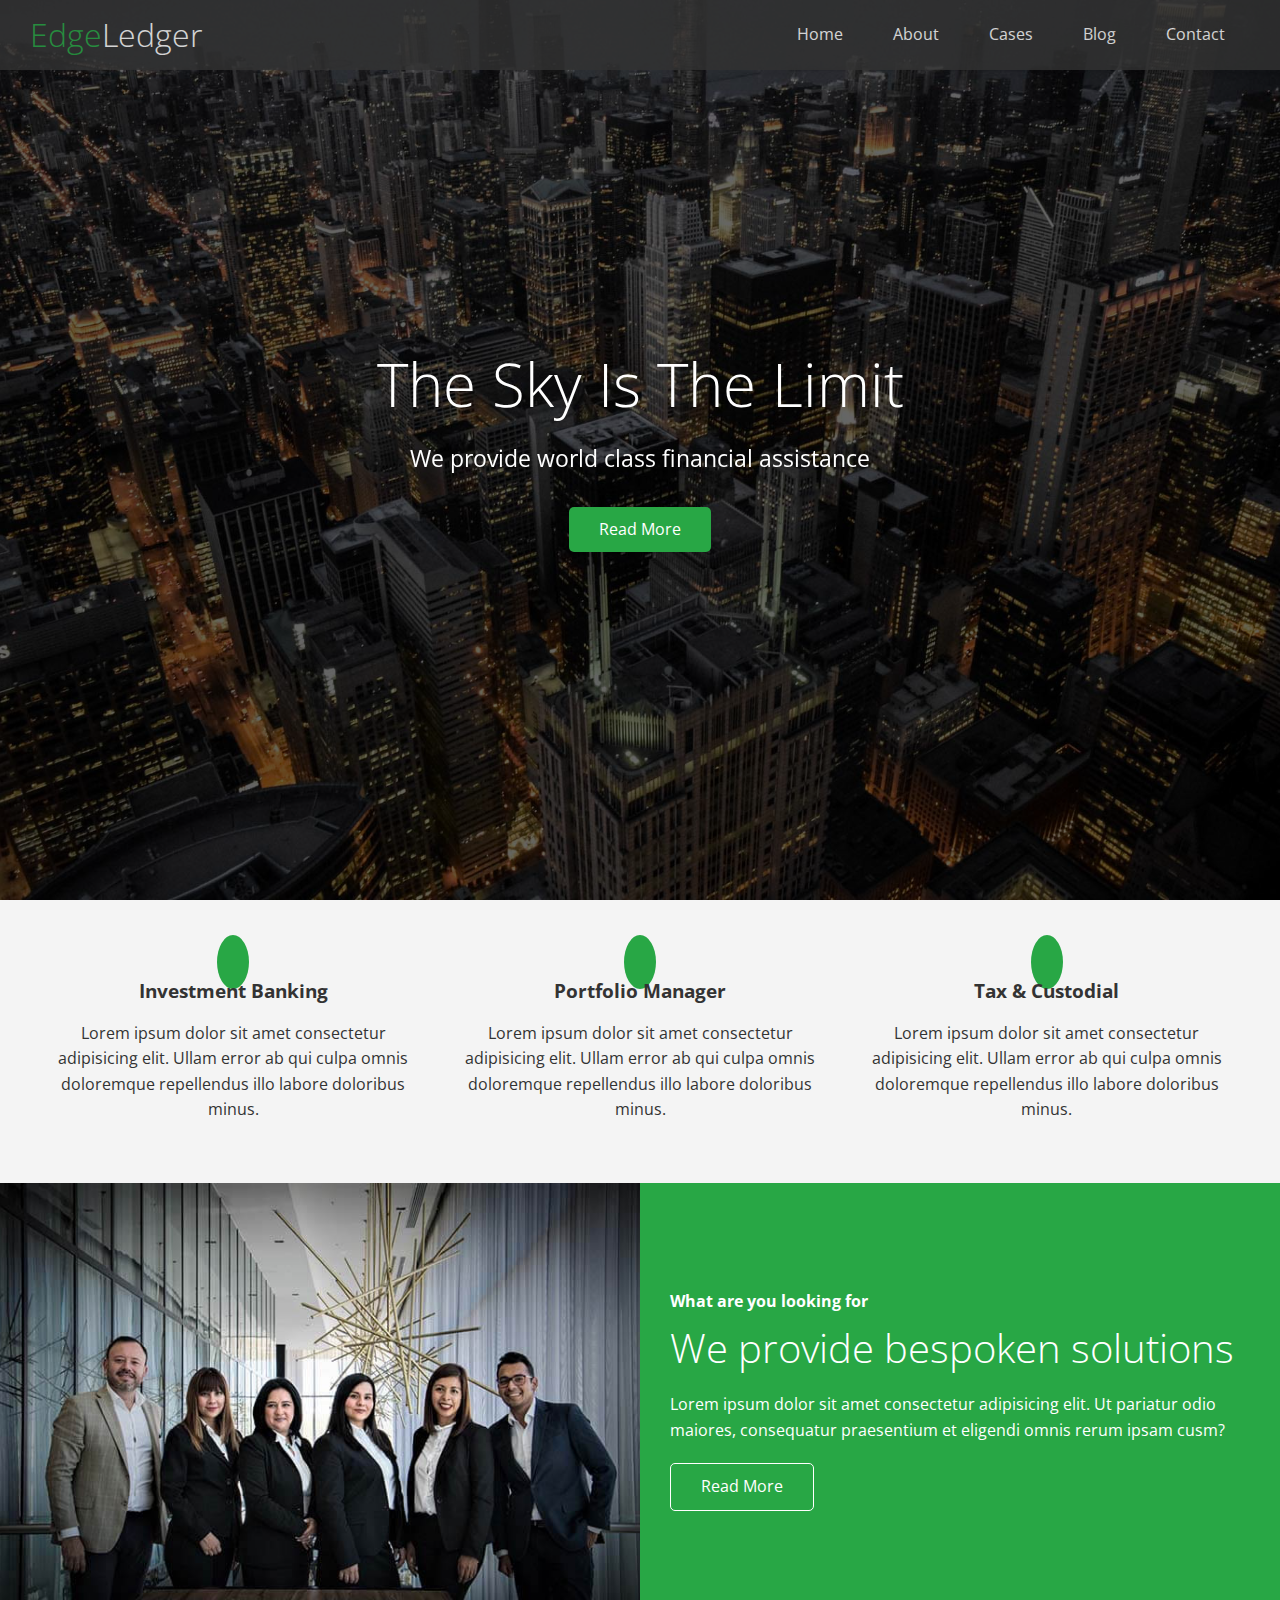
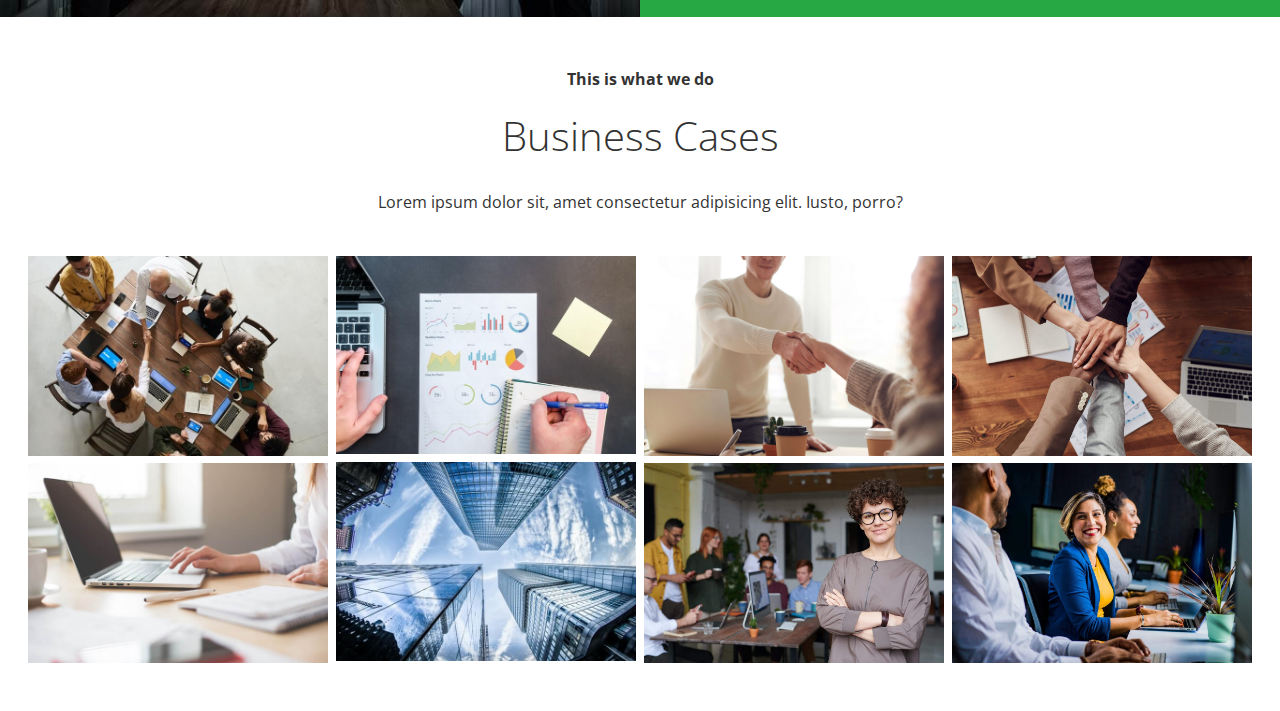
==== index.html @ a97f232b "Cases section added with images"" ====
<!DOCTYPE html>
<html lang="en">
<head>
  <meta charset="UTF-8">
  <meta http-equiv="X-UA-Compatible" content="IE=edge">
  <meta name="viewport" content="width=device-width, initial-scale=1.0">
  <link rel="stylesheet" href="https://cdnjs.cloudflare.com/ajax/libs/font-awesome/5.15.2/css/all.min.css" integrity="sha512-HK5fgLBL+xu6dm/Ii3z4xhlSUyZgTT9tuc/hSrtw6uzJOvgRr2a9jyxxT1ely+B+xFAmJKVSTbpM/CuL7qxO8w==" crossorigin="anonymous" />
  <link rel="stylesheet" href="css/utilities.css">
  <link rel="stylesheet" href="css/style.css">

  <title>Welcome to EdgeLedger</title>
</head>
<body id="home">
  <header class="hero">
    <div id="navbar" class="navbar">
      <h1 class="logo">
        <span class="text-primary"><i class="fas fa-book-open"></i> Edge</span>Ledger
      </h1>
      <nav>
        <ul>
          <li><a href="#home">Home</a></li>
          <li><a href="#about">About</a></li>
          <li><a href="#cases">Cases</a></li>
          <li><a href="#blog">Blog</a></li>
          <li><a href="#contact">Contact</a></li>
        </ul>
      </nav>
    </div>

    <div class="content">
      <h1>The Sky Is The Limit</h1>
      <p>We provide world class financial assistance</p>
      <a href="#about" class="btn"><i class="fas fa-chevron-right"></i> Read More</a>
    </div>
  </header>

  <main>
    <!-- About: Icons -->
    <section id="about" class="icons bg-light">
      <div class="flex-items">
        <div>
          <i class="fas fa-university fa-2x"></i>
          <div>
            <h3>Investment Banking</h3>
            <p>Lorem ipsum dolor sit amet consectetur adipisicing elit. Ullam error ab qui culpa omnis doloremque repellendus illo labore doloribus minus.</p>
          </div>
        </div>
        <div>
          <i class="fas fa-book-reader fa-2x"></i>
          <div>
            <h3>Portfolio Manager</h3>
            <p>Lorem ipsum dolor sit amet consectetur adipisicing elit. Ullam error ab qui culpa omnis doloremque repellendus illo labore doloribus minus.</p>
          </div>
        </div>
        <div>
          <i class="fas fa-pencil-alt fa-2x"></i>
          <div>
            <h3>Tax & Custodial</h3>
            <p>Lorem ipsum dolor sit amet consectetur adipisicing elit. Ullam error ab qui culpa omnis doloremque repellendus illo labore doloribus minus.</p>
          </div>
        </div>
      </div>
    </section>

    <!-- About: Solutions -->

    <section class="solutions flex-columns">
      <div class="row">
        <div class="column">
          <div class="column-1">
            <img src="img/home/people.jpg" alt="">
          </div>
        </div>
        <div class="column">
          <div class="column-2 bg-primary">
            <h4>What are you looking for</h4>
            <h2>We provide bespoken solutions</h2>
            <p>Lorem ipsum dolor sit amet consectetur adipisicing elit. Ut pariatur odio maiores, consequatur praesentium et eligendi omnis rerum ipsam cusm?</p>
            <a href="#" class="btn btn-outline">
              <i class="fas fa-chevron"></i> 
              Read More
            </a>
          </div>
        </div>
      </div>
    </section>

    <!-- Cases -->

    <section id="cases" class="cases flex-grid section-padding">
      <header class="section-header">
        <h4>This is what we do</h4>
        <h2>Business Cases</h2>
        <p>Lorem ipsum dolor sit, amet consectetur adipisicing elit. Iusto, porro?</p>
      </header>
      <div class="row">
        <div class="column">
          <img src="img/cases/cases1.jpg" alt="">
          <img src="img/cases/cases2.jpg" alt="">
        </div>
        <div class="column">
          <img src="img/cases/cases3.jpg" alt="">
          <img src="img/cases/cases4.jpg" alt="">
        </div>
        <div class="column">
          <img src="img/cases/cases5.jpg" alt="">
          <img src="img/cases/cases6.jpg" alt="">
        </div>
        <div class="column">
          <img src="img/cases/cases7.jpg" alt="">
          <img src="img/cases/cases8.jpg" alt="">
        </div>
      </div>
    </section>
  </main>
</body>
</html>
---- css/utilities.css ----
/* Text Colors */
.text-primary {
  color: #28a745;
}

.text-secondary {
  color: #0284d0;
}

/* Button */
.btn {
  cursor: pointer;
  display: inline-block;
  padding: 10px 30px;
  color: #fff;
  background-color: #28a745;
  border: none;
  border-radius: 5px;
}

.btn:hover {
  opacity: 0.9;
}

.btn-primary, .bg-primary {
  background: #28a745;
  color: #fff;
}

.btn-secondary, .bg-secondary {
  background: #0284d0;
  color: #fff;
}

.btn-dark, .bg-dark {
  background: #333;
  color: #fff;
}

.btn-light, .bg-light {
  background: #f4f4f4;
  color: #333;
}

.btn-outline {
  background: transparent;
  border: 1px solid #fff;
}

.hero::before {
  content: '';
  position: absolute;
  top: 0;
  left: 0;
  width: 100%;
  height: 100%;
  background: rgba(0, 0, 0, 0.6);
}

.hero * {
  z-index: 10;
}

/* Flex Items */
.flex-items {
  display: flex;
  text-align: center;
  justify-content: center;
  height: 100%;
}

.flex-items > div {
  padding: 20px;
}

/* Flex Columns */
.flex-columns .row {
  display: flex;
  flex-direction: row;
  flex-wrap: wrap;
  width: 100%;
}

.flex-columns .column {
  display: flex;
  flex-direction: column;
  flex-basis: 100%;
  flex: 1;
}

.flex-columns .column .column-1,
.flex-columns .column .column-2 {
  height: 100%
}

.flex-columns img {
  width: 100%;
  height: 100%;
  object-fit: cover;
}

.flex-columns .column-2 {
  display: flex;
  flex-direction: column;
  align-items: flex-start;
  justify-content: center;
  padding: 30px;
}

.flex-columns h2 {
  font-size: 40px;
  font-weight: 100;
}

.flex-columns h4 {
  margin-bottom: 10px;
}

.flex-columns p {
  margin: 20px 0;
}

/* Section Header */
.section-header {
  padding: 30px; 
  display: flex;
  flex-direction: column;
  align-items: center;
  justify-content: center;
  text-align: center;
}

.section-header h2 {
  font-size: 40px;
  margin: 20px 0;
}

.section-padding {
  padding: 20px 20px 40px;
}

/* Flex Grid */
.flex-grid .row {
  display: flex;
  flex-wrap: wrap;
  padding: 0 4px;
}

.flex-grid .column {
  flex: 25%;
  max-width: 25%;
  padding: 0 4px;
}
---- css/style.css ----
@import url('https://fonts.googleapis.com/css2?family=Open+Sans:wght@300&display=swap');

* {
  box-sizing: border-box;
  padding: 0;
  margin: 0;
}

body {
  font-family: 'Open Sans', sans-serif;
  background: #fff;
  color: #333;
  line-height: 1.6;
}

ul {
  list-style: none;
}

a {
  color: #333;
  text-decoration: none;
}

h1, h2 {
  font-weight: 300;
  line-height: 1.2;
}

p {
  margin: 10px 0;
}

img {
  width: 100%;
}


/* Navbar */
.navbar {
  display: flex;
  align-items: center;
  justify-content: space-between;
  background-color: #333;
  color: #fff;
  opacity: 0.8;
  width: 100%;
  height: 70px;
  position: fixed;
  top: 0px;
  padding: 0 30px;
}

.navbar a {
  color: #fff;
  padding: 10px 20px;
  margin: 0 5px;
}

.navbar a:hover {
  border-bottom: #28a745 2px solid;
}

.navbar ul {
  display: flex;
}

/* Header */
.hero {
  background: url('../img/home/showcase.jpg') no-repeat center center/cover;
  height: 100vh;
  position: relative;
  color: #fff;
}

.hero .content {
  display: flex;
  flex-direction: column;
  align-items: center;
  justify-content: center;
  text-align: center;
  height: 100%;
  padding: 0 20px;
}

.hero .content h1 {
  font-size: 60px;
}

.hero .content p {
  font-size: 23px;
  max-width: 600px;
  margin: 20px 0 30px;
}


/* Icons */
.icons {
  padding: 30px;
}

.icons h3{
  font-weight: bold;
  margin-bottom: 15px;
}

.icons i {
  background-color: #28a745;
  color: #fff;
  /* 16px in our case related to parents size */
  padding: 1rem; 
  border-radius: 50%;
  margin-bottom: 15px;
}

.cases img:hover {
  opacity: 0.7;
}
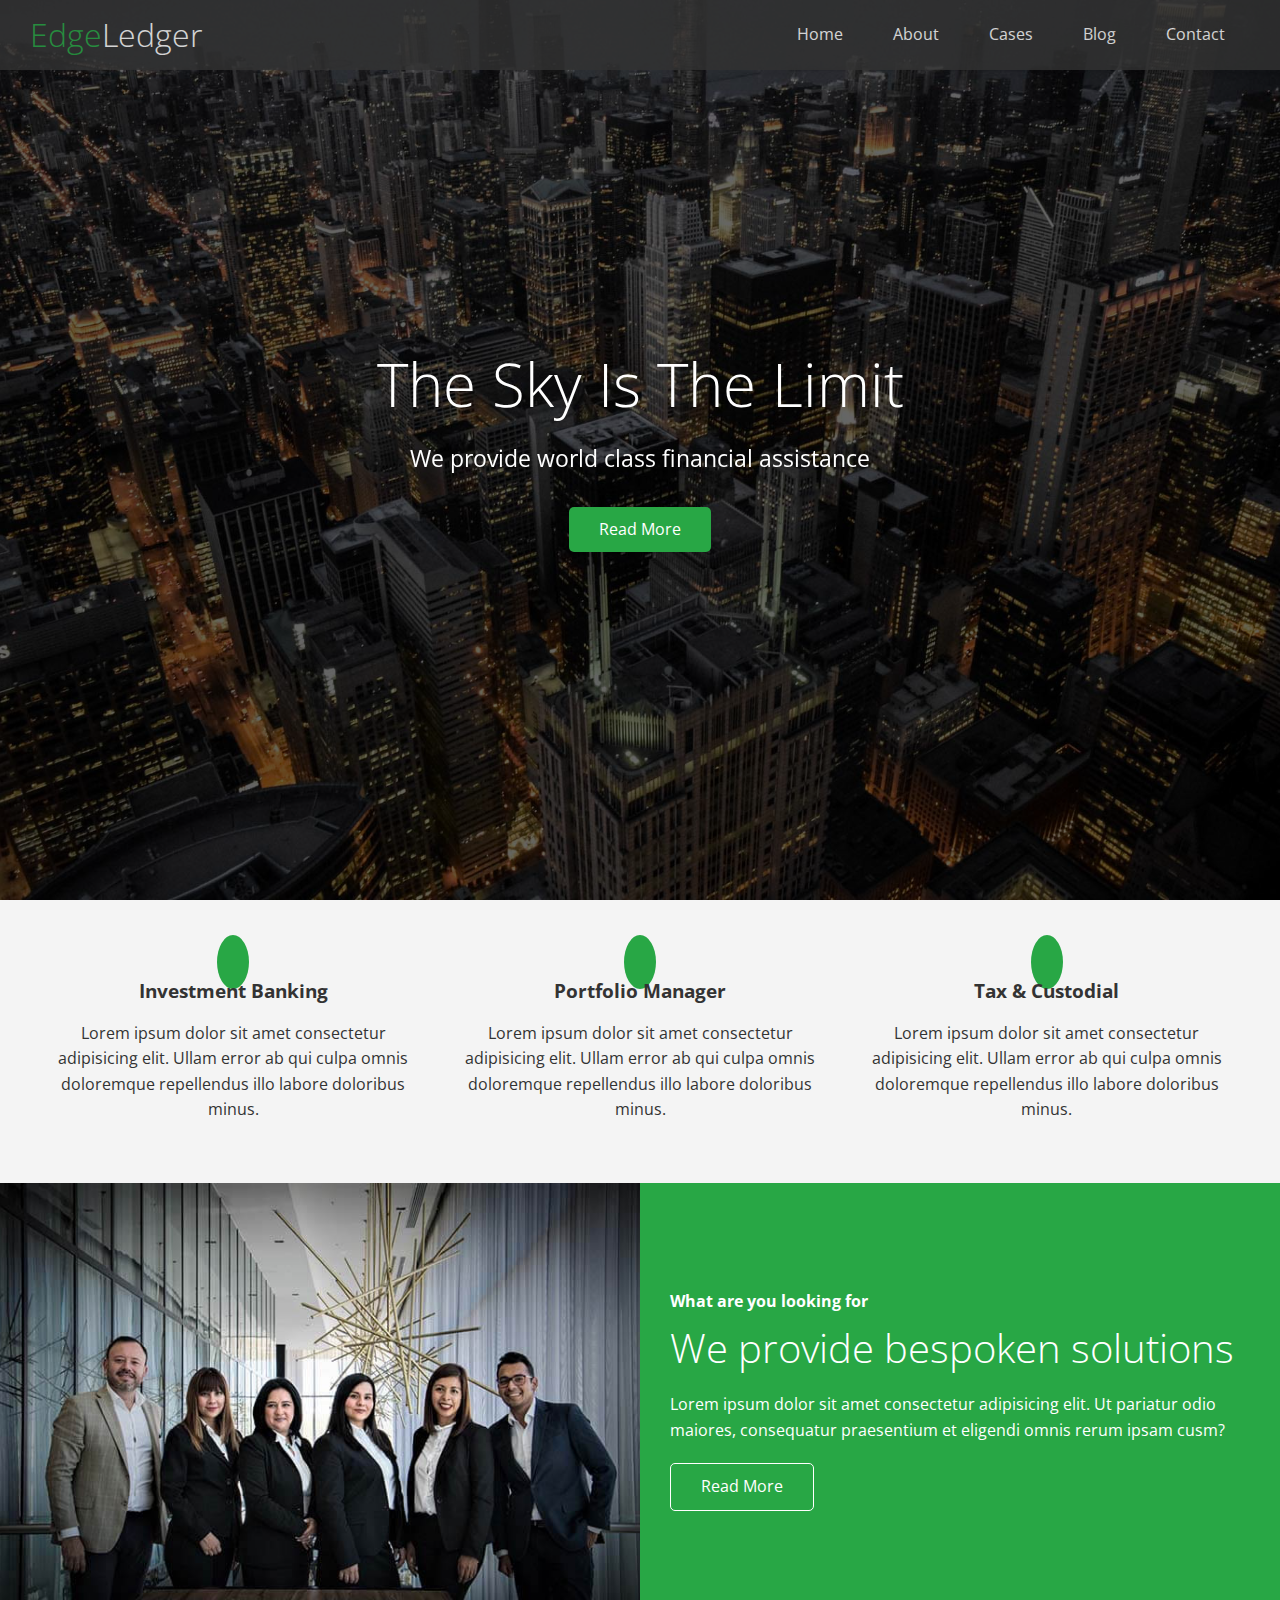
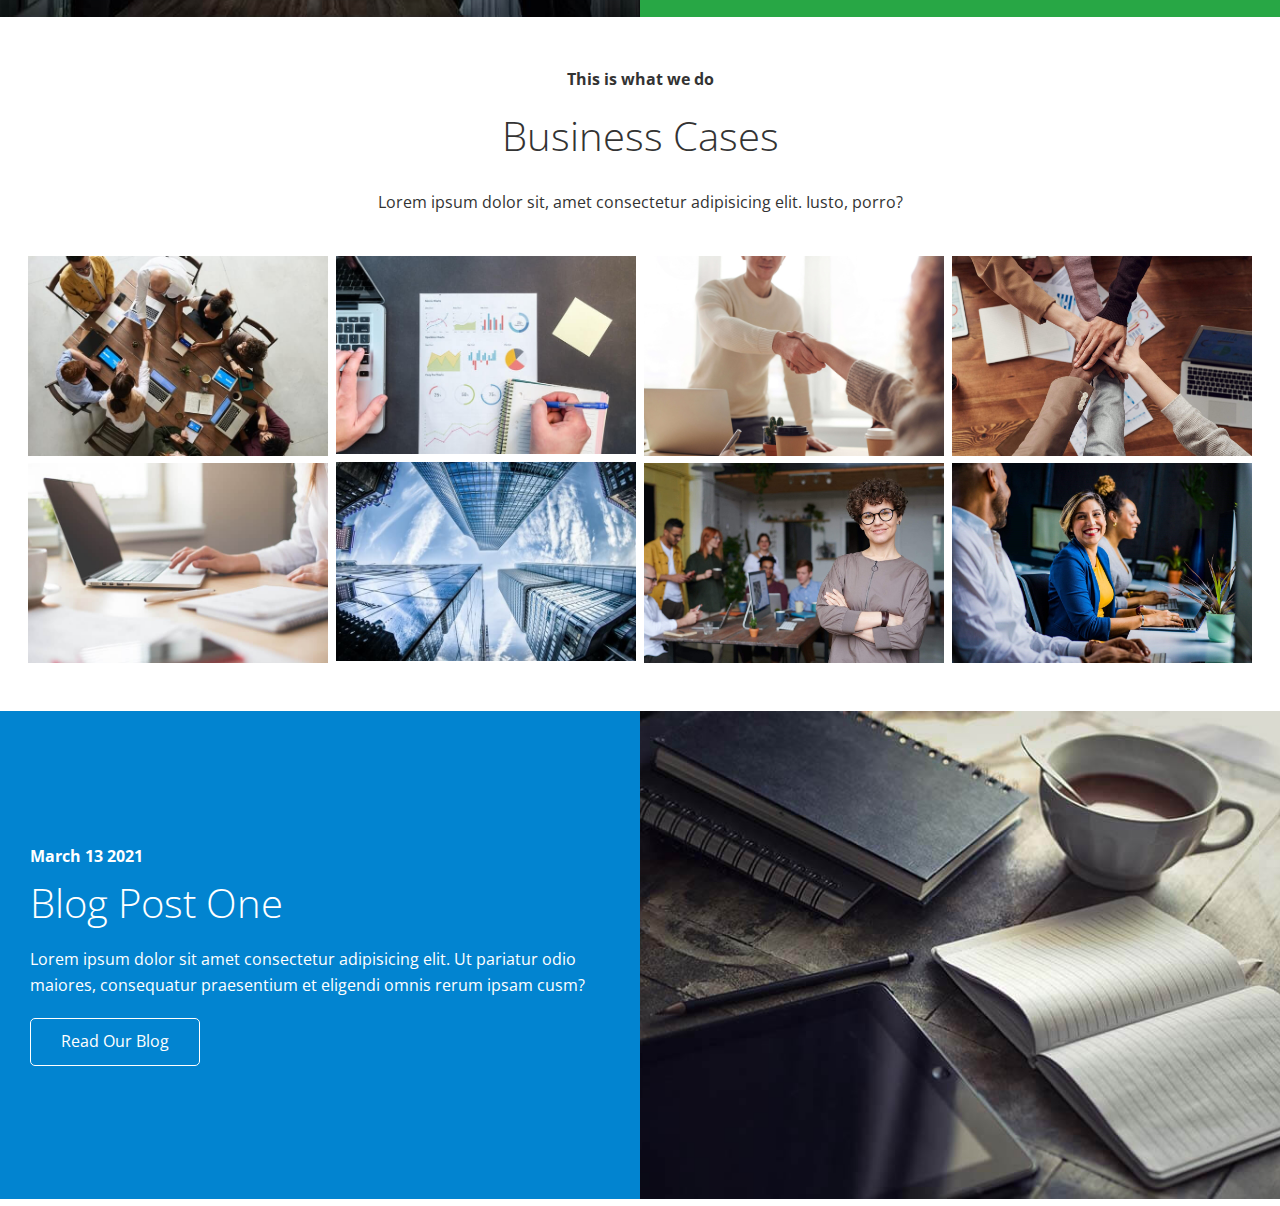
==== commit 31c450f6: "Blog section added to home page" ====
--- a/index.html
+++ b/index.html
@@ -112,6 +112,29 @@
         </div>
       </div>
     </section>
+
+    <!-- Blog -->
+
+    <section id="blog" class="blog flex-columns flex-reverse">
+      <div class="row">
+        <div class="column">
+          <div class="column-1">
+            <img src="img/home/blog.jpg" alt="">
+          </div>
+        </div>
+        <div class="column">
+          <div class="column-2 bg-secondary">
+            <h4>March 13 2021</h4>
+            <h2>Blog Post One</h2>
+            <p>Lorem ipsum dolor sit amet consectetur adipisicing elit. Ut pariatur odio maiores, consequatur praesentium et eligendi omnis rerum ipsam cusm?</p>
+            <a href="#" class="btn btn-outline">
+              <i class="fas fa-chevron"></i> 
+              Read Our Blog
+            </a>
+          </div>
+        </div>
+      </div>
+    </section>
   </main>
 </body>
 </html>--- a/css/utilities.css
+++ b/css/utilities.css
@@ -74,6 +74,10 @@
 }
 
 /* Flex Columns */
+.flex-columns.flex-reverse .row {
+  flex-direction: row-reverse;
+}
+
 .flex-columns .row {
   display: flex;
   flex-direction: row;
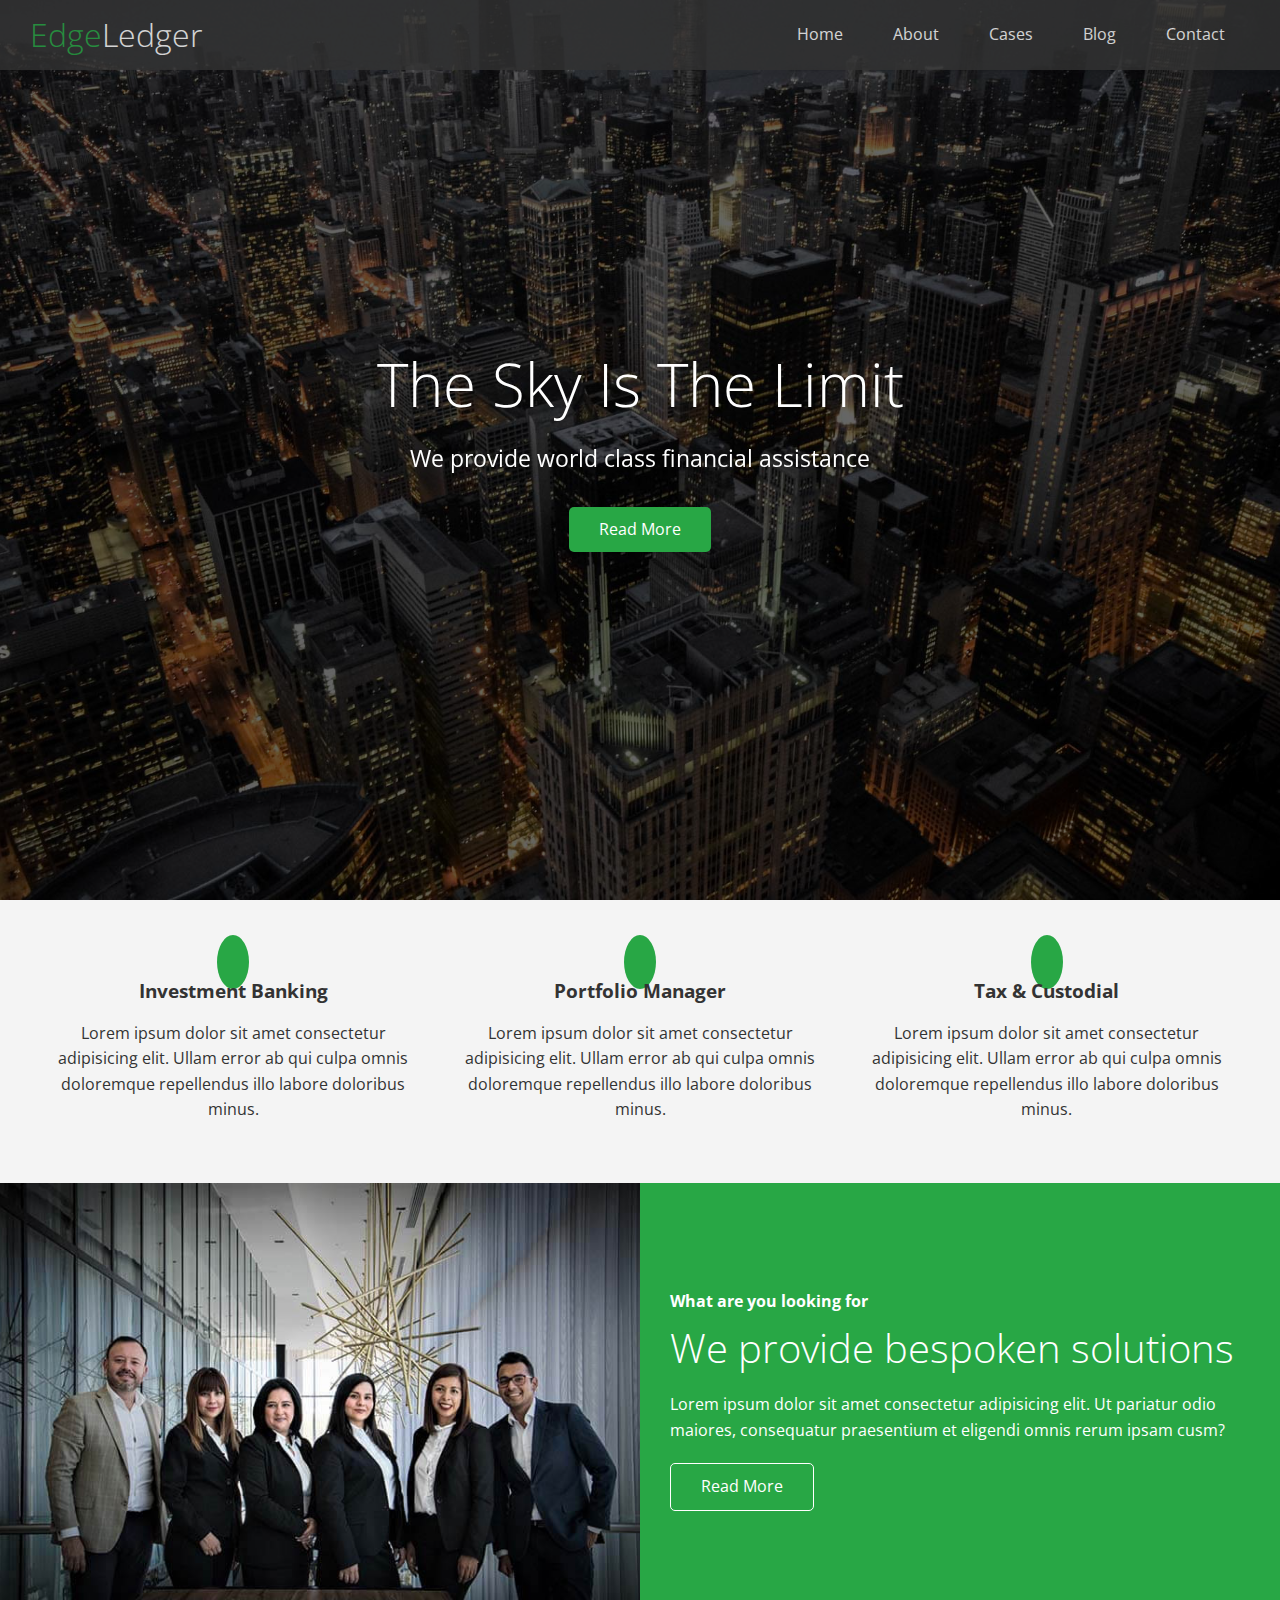
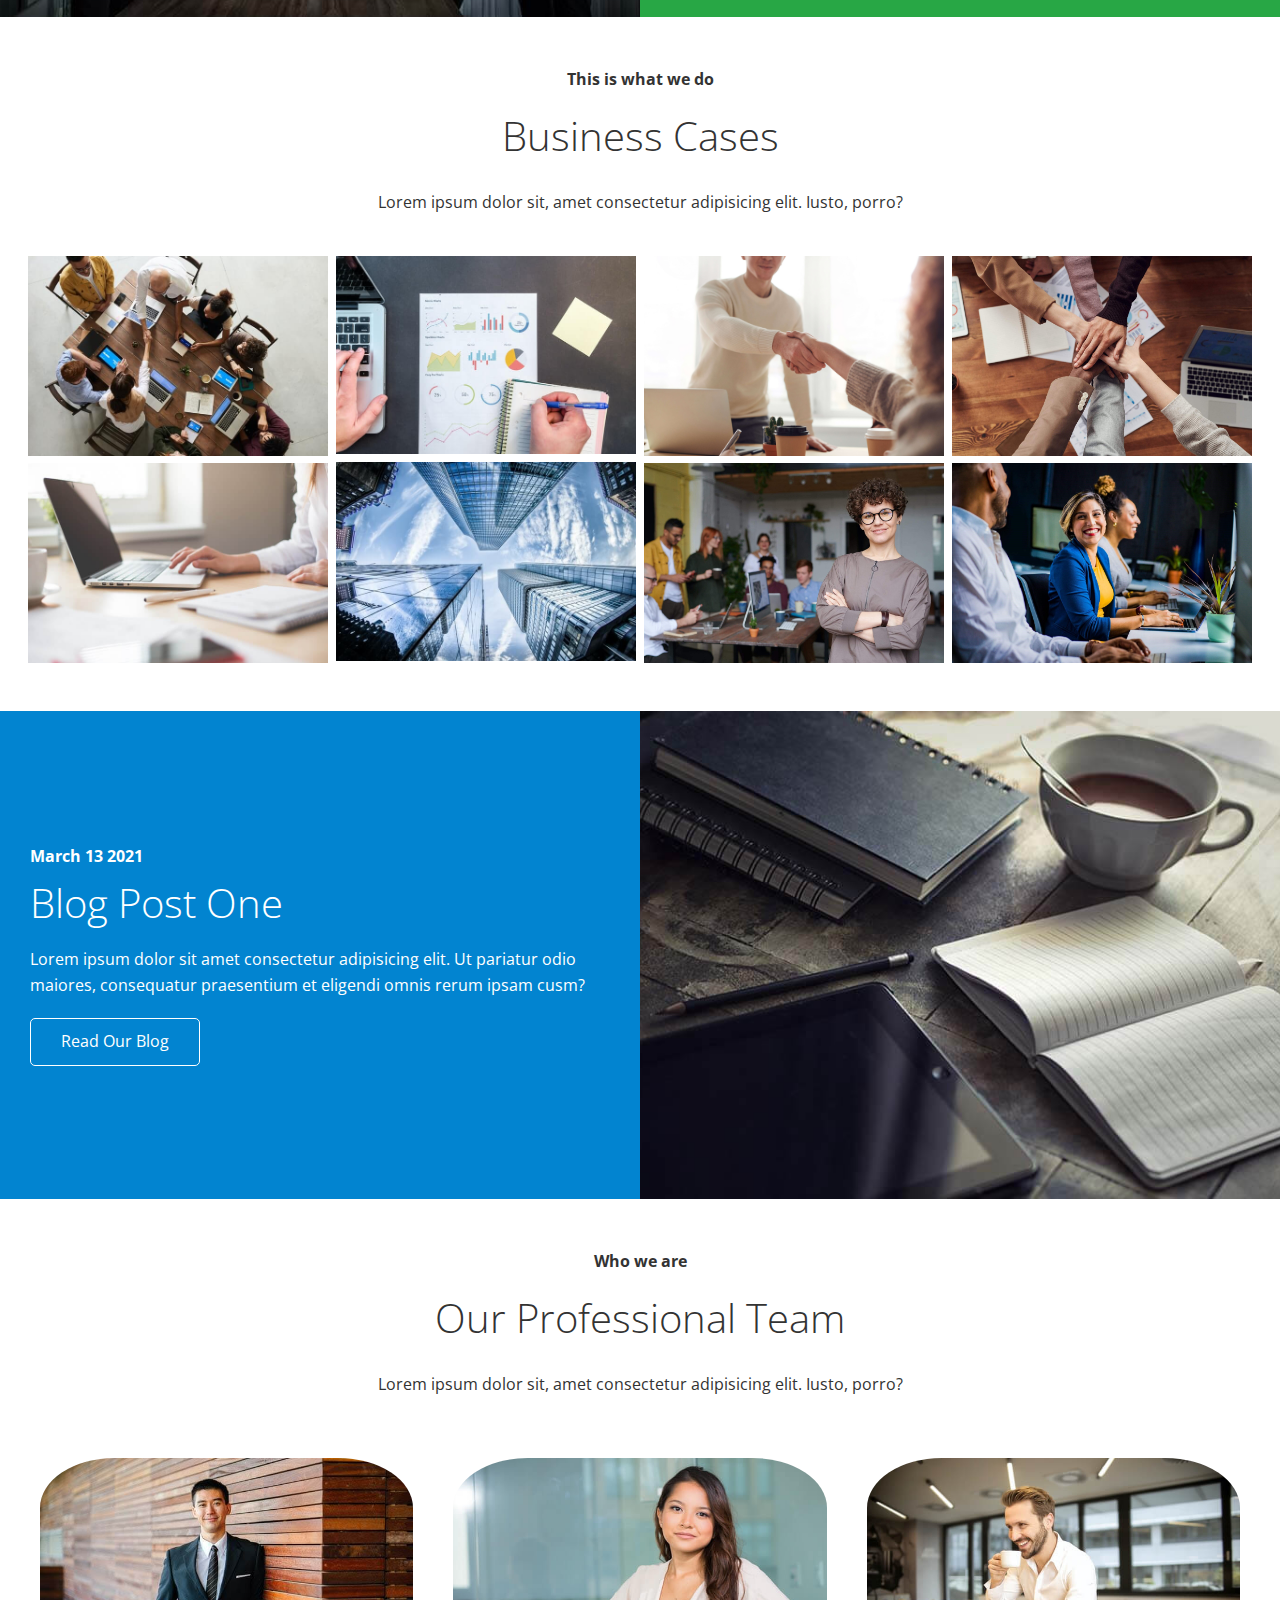
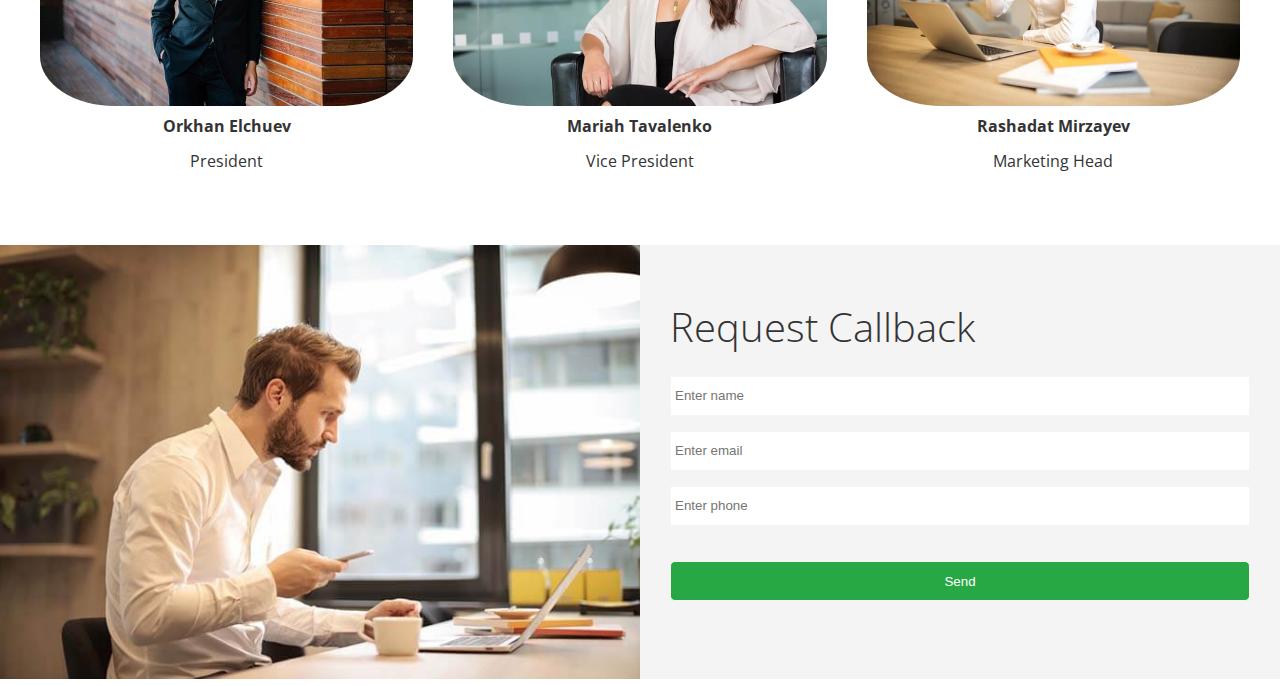
==== commit f5003e4e: "Contact section added to the home page" ====
--- a/index.html
+++ b/index.html
@@ -35,7 +35,9 @@
   </header>
 
   <main>
+
     <!-- About: Icons -->
+
     <section id="about" class="icons bg-light">
       <div class="flex-items">
         <div>
@@ -135,6 +137,65 @@
         </div>
       </div>
     </section>
+
+    <!-- Team -->
+
+    <section id="team" class="team section-padding">
+      <header class="section-header">
+        <h4>Who we are</h4>
+        <h2>Our Professional Team</h2>
+        <p>Lorem ipsum dolor sit, amet consectetur adipisicing elit. Iusto, porro?</p>
+      </header>
+      <div class="flex-items">
+        <div>
+          <img src="img/team/person1.jpg" alt="">
+          <h4>Orkhan Elchuev</h4>
+          <p>President</p>
+        </div>
+        <div>
+          <img src="img/team/person2.jpg" alt="">
+          <h4>Mariah Tavalenko</h4>
+          <p>Vice President</p>
+        </div>
+        <div>
+          <img src="img/team/person3.jpg" alt="">
+          <h4>Rashadat Mirzayev</h4>
+          <p>Marketing Head</p>
+        </div>
+      </div>
+    </section>
+
+    <!-- Contact -->
+
+    <section id="contact" class="contact flex-columns">
+      <div class="row">
+        <div class="column">
+          <div class="column-1">
+            <img src="img/home/contact.jpg" alt="">
+          </div>
+        </div>
+        <div class="column">
+          <div class="column-2 bg-light">
+           <h2>Request Callback</h2>
+           <form action="" class="callback-form">
+             <div class="form-control">
+               <label for="name"></label>
+               <input type="text" name="name" id="name" placeholder="Enter name">
+             </div>
+             <div class="form-control">
+              <label for="email"></label>
+              <input type="email" name="email" id="email" placeholder="Enter email">
+            </div>
+            <div class="form-control">
+              <label for="phone"></label>
+              <input type="text" name="phone" id="phone" placeholder="Enter phone">
+            </div>
+            <input type="submit" value="Send" id="submit" class="btn">
+           </form>
+          </div>
+        </div>
+      </div>
+    </section>
   </main>
 </body>
 </html>--- a/css/style.css
+++ b/css/style.css
@@ -115,4 +115,39 @@
 
 .cases img:hover {
   opacity: 0.7;
+}
+
+.team img {
+  border-radius: 20%;
+}
+
+/* Callback form */
+.callback-form {
+  width: 100%;
+  padding: 20px 0;
+}
+
+.callback-form label {
+  display: block;
+  margin: 5px;
+}
+
+.callback-form .form-control {
+  margin-bottom: 15px;
+}
+
+.callback-form input {
+  width: 100%;
+  padding: 4px;
+  height: 40px;
+  border: #f5f5f5 1px solid;
+}
+
+.callback-form input:focus {
+  outline-color: #28a745;
+}
+
+.callback-form .btn {
+  padding: 12px 0;
+  margin-top: 20px;
 }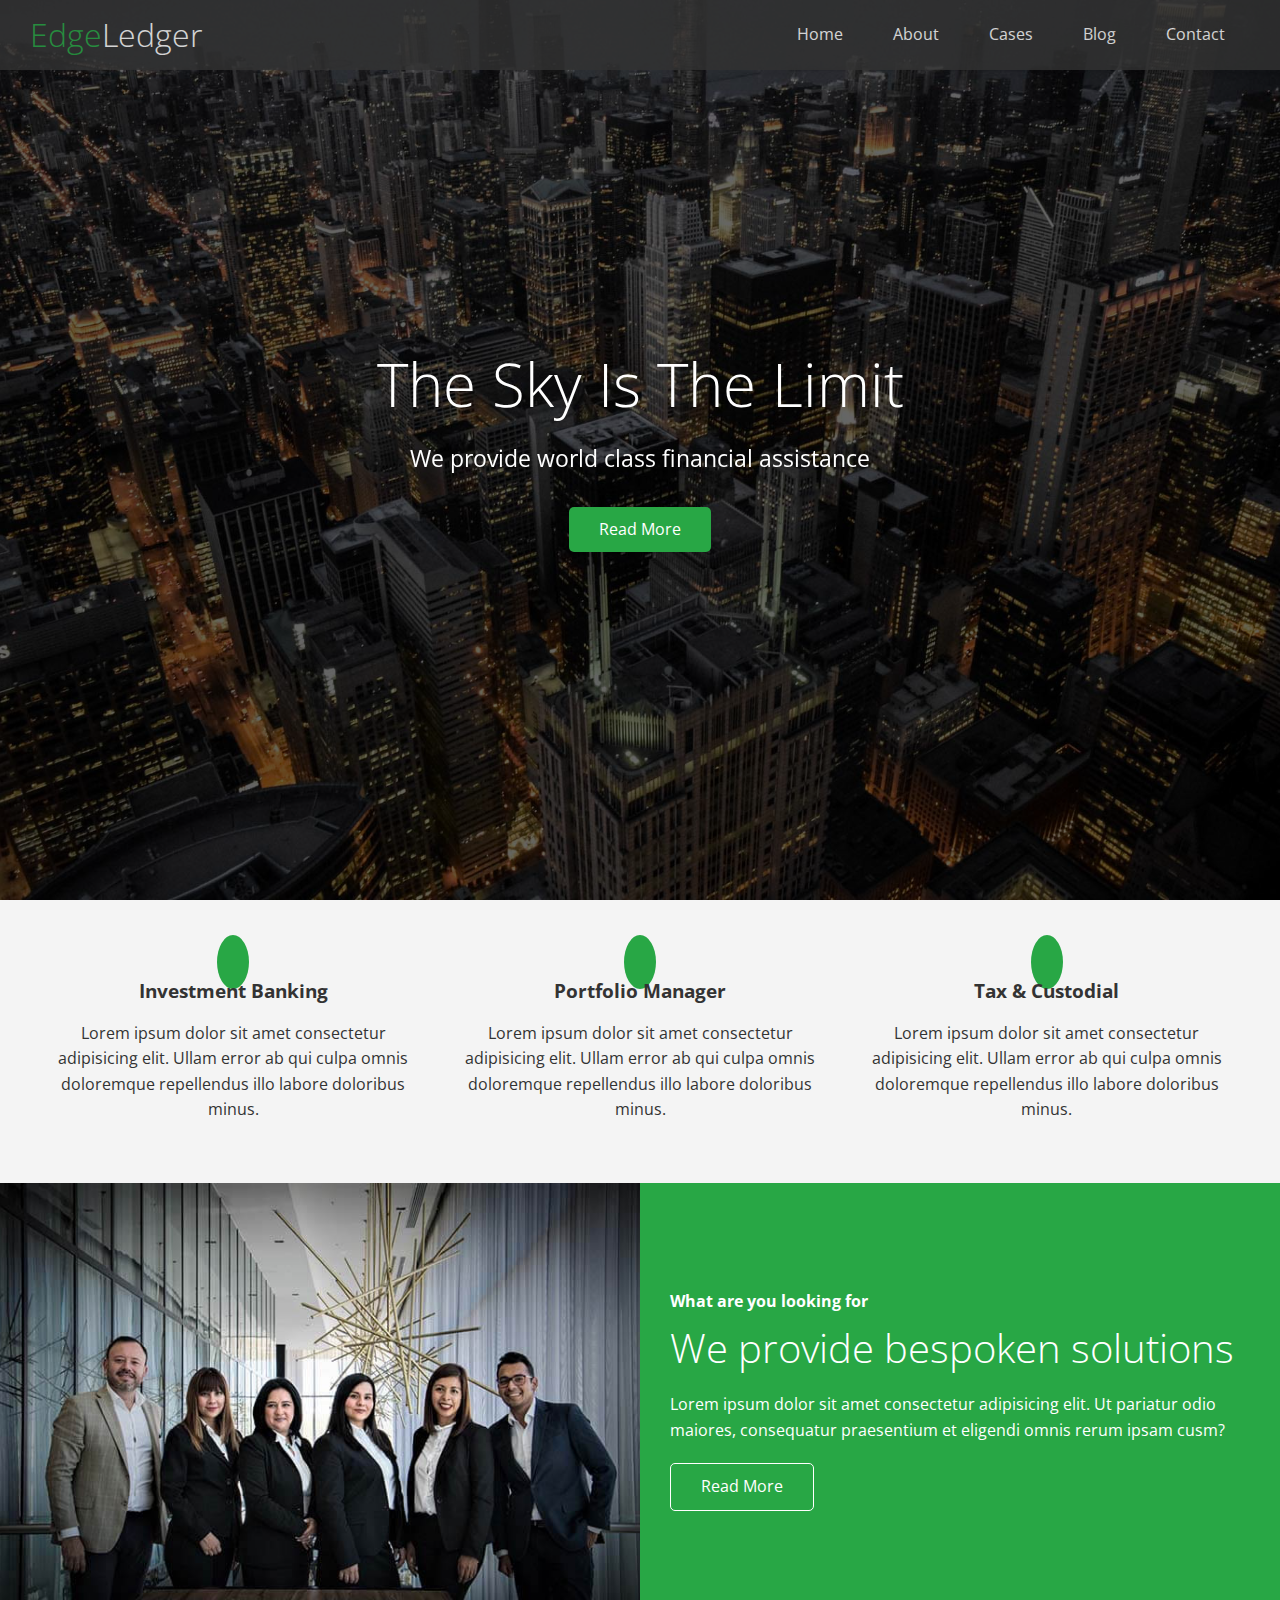
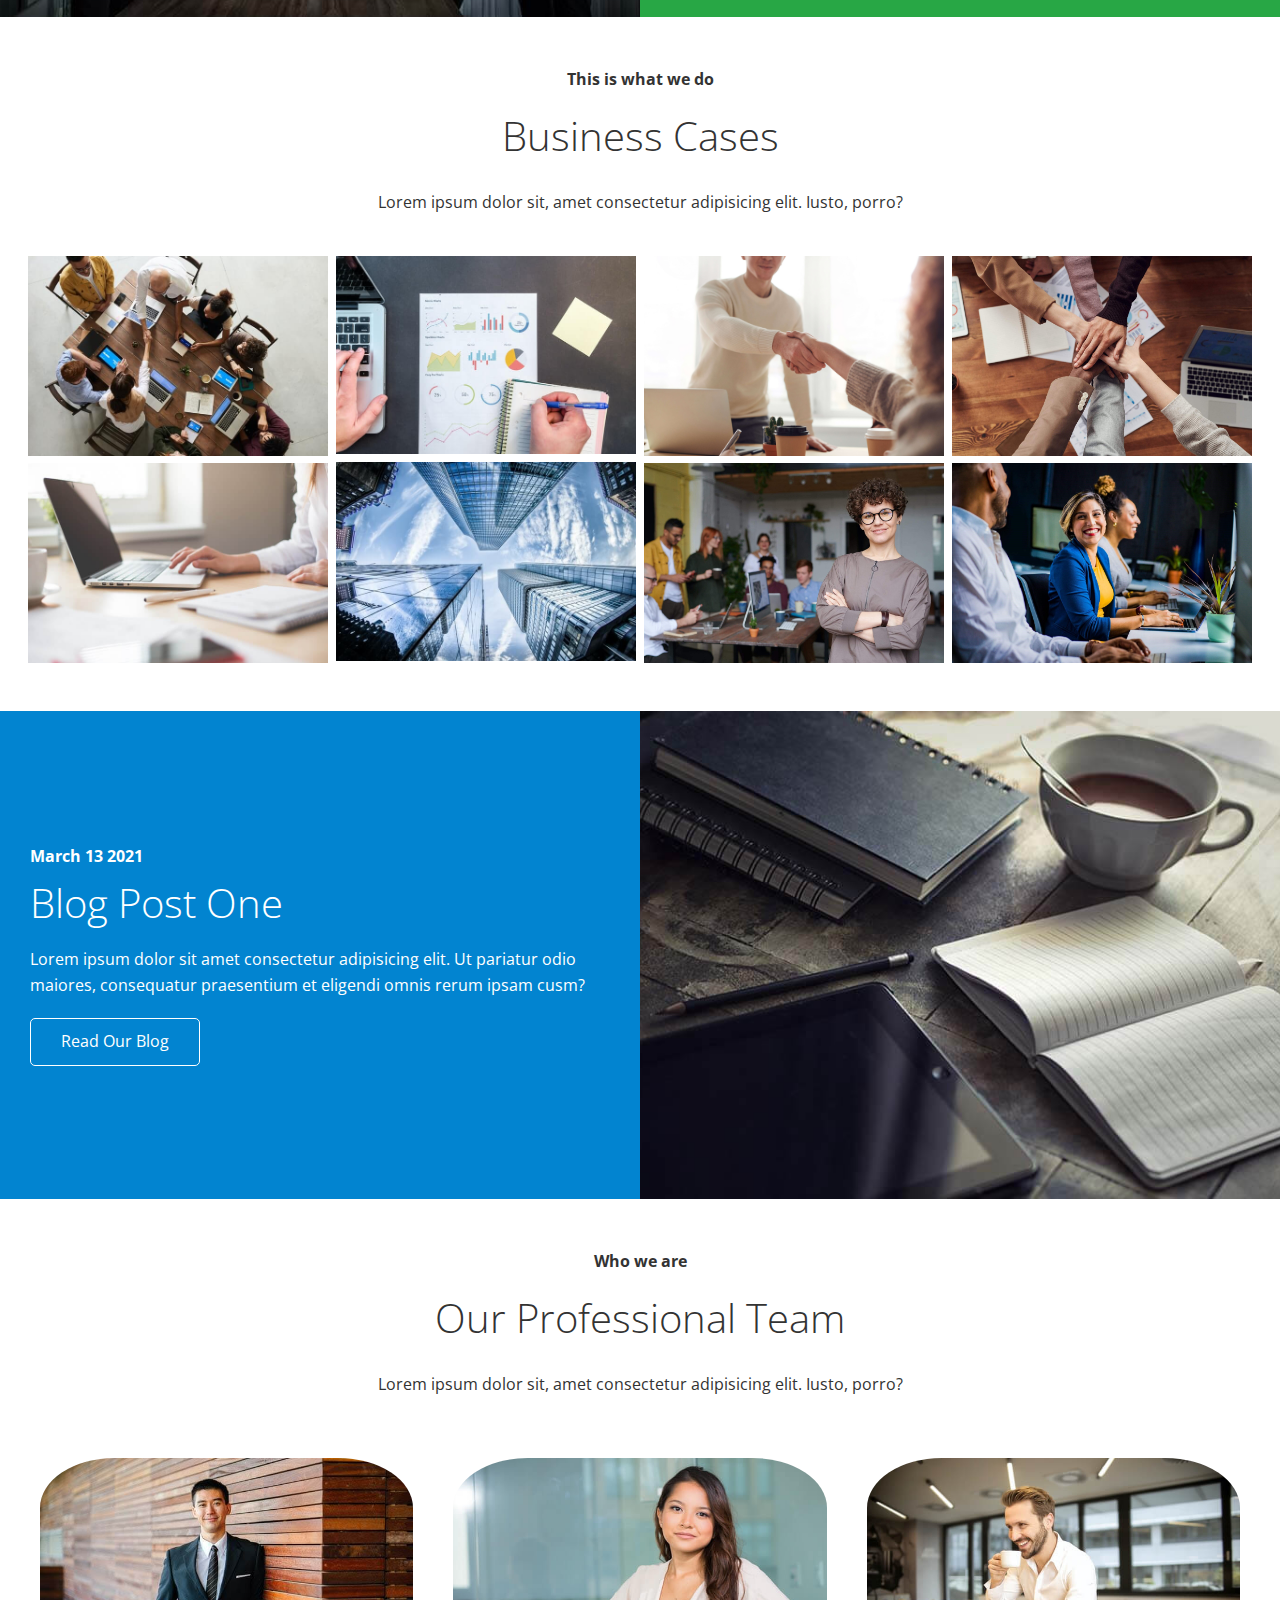
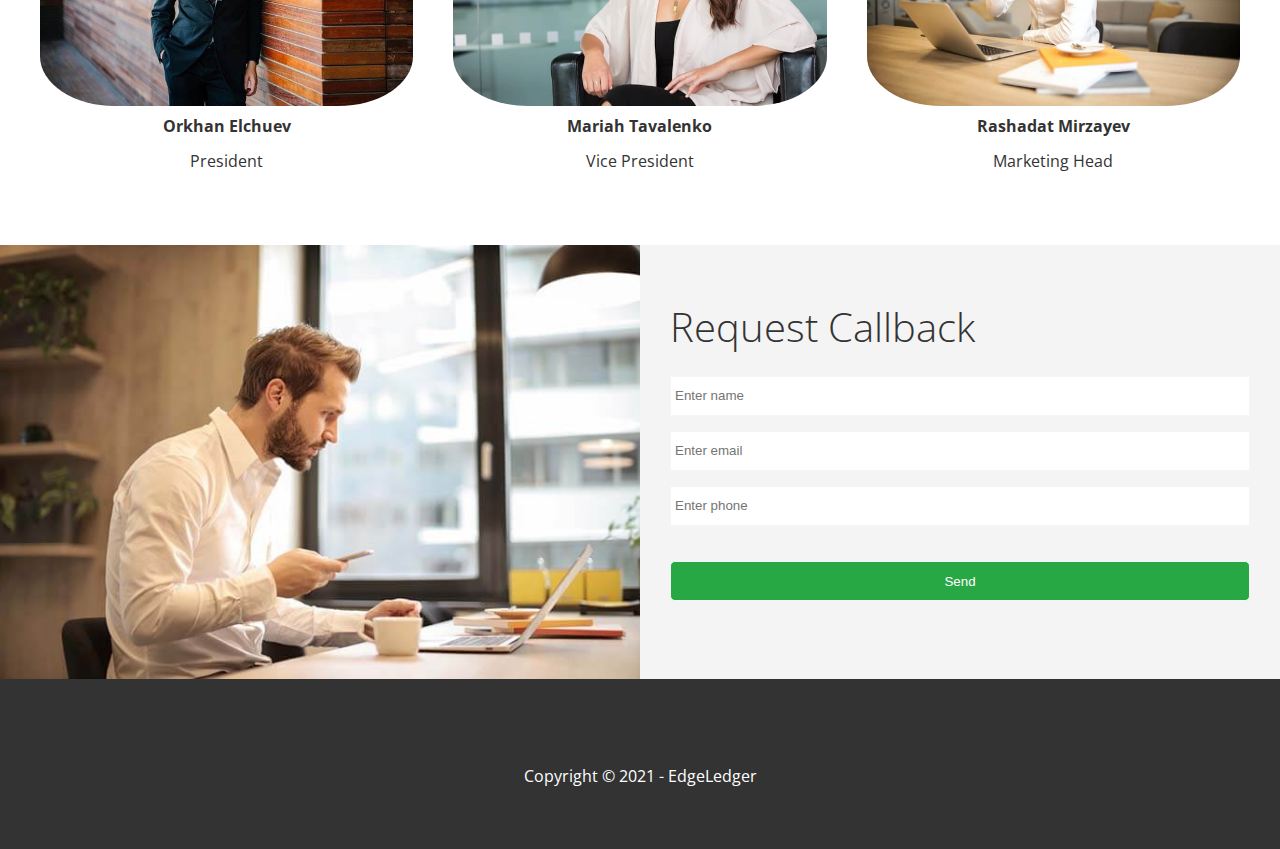
==== commit ca1de5fc: "Footer added to the home page" ====
--- a/index.html
+++ b/index.html
@@ -197,5 +197,17 @@
       </div>
     </section>
   </main>
+
+  <!-- Footer -->
+
+  <footer class="footer bg-dark">
+    <div class="social">
+      <a href="#"><i class="fab fa-facebook fa-2x"></i></a>
+      <a href="#"><i class="fab fa-youtube fa-2x"></i></a>
+      <a href="#"><i class="fab fa-linkedin fa-2x"></i></a>
+      <a href="#"><i class="fab fa-twitter fa-2x"></i></a>
+    </div>
+    <p>Copyright &copy; 2021 - EdgeLedger</p>
+  </footer>
 </body>
 </html>--- a/css/style.css
+++ b/css/style.css
@@ -150,4 +150,26 @@
 .callback-form .btn {
   padding: 12px 0;
   margin-top: 20px;
+}
+
+/* Footer */
+.footer {
+  display: flex;
+  flex-direction: column;
+  align-items: center;
+  justify-content: center;
+  text-align: center;
+  height: 170px;
+}
+
+.footer a {
+  color: #fff;
+}
+
+.footer a:hover {
+  color: #28a745;
+}
+
+.footer .social > * {
+  margin-right: 30px;
 }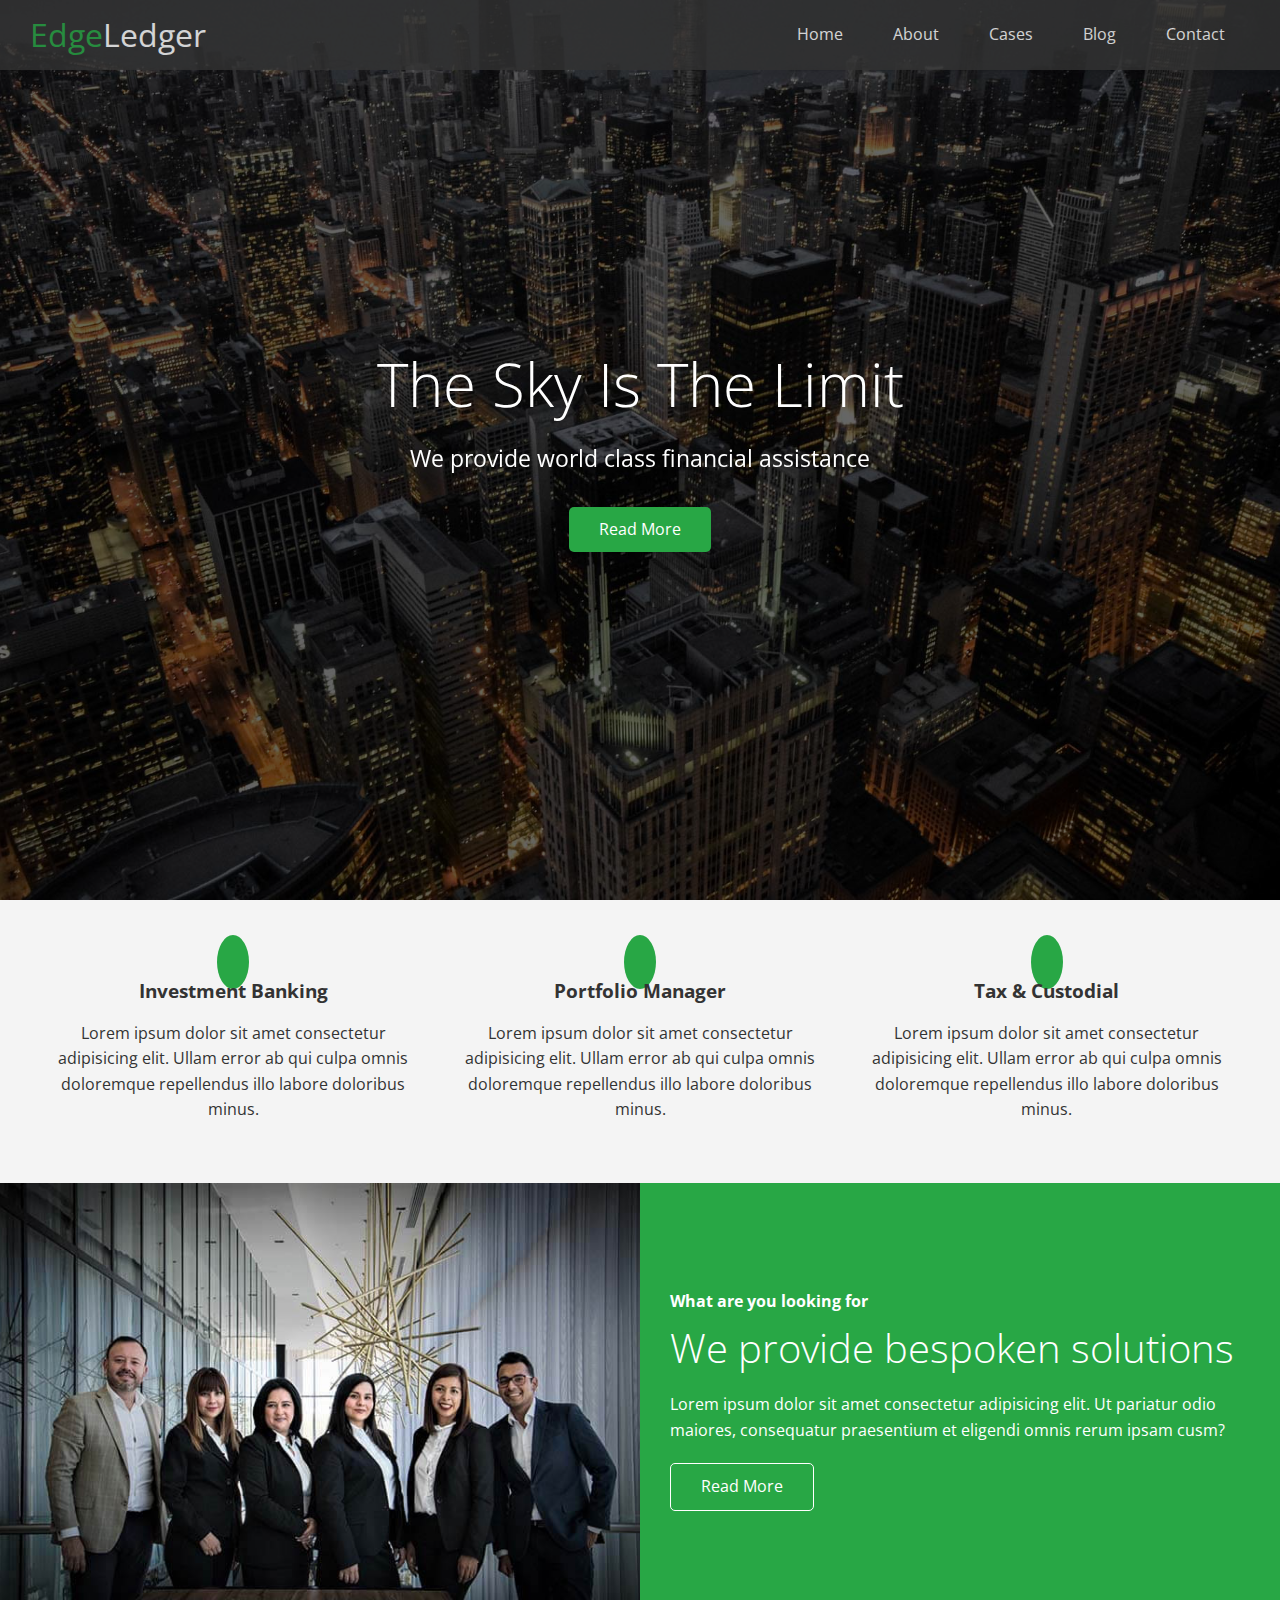
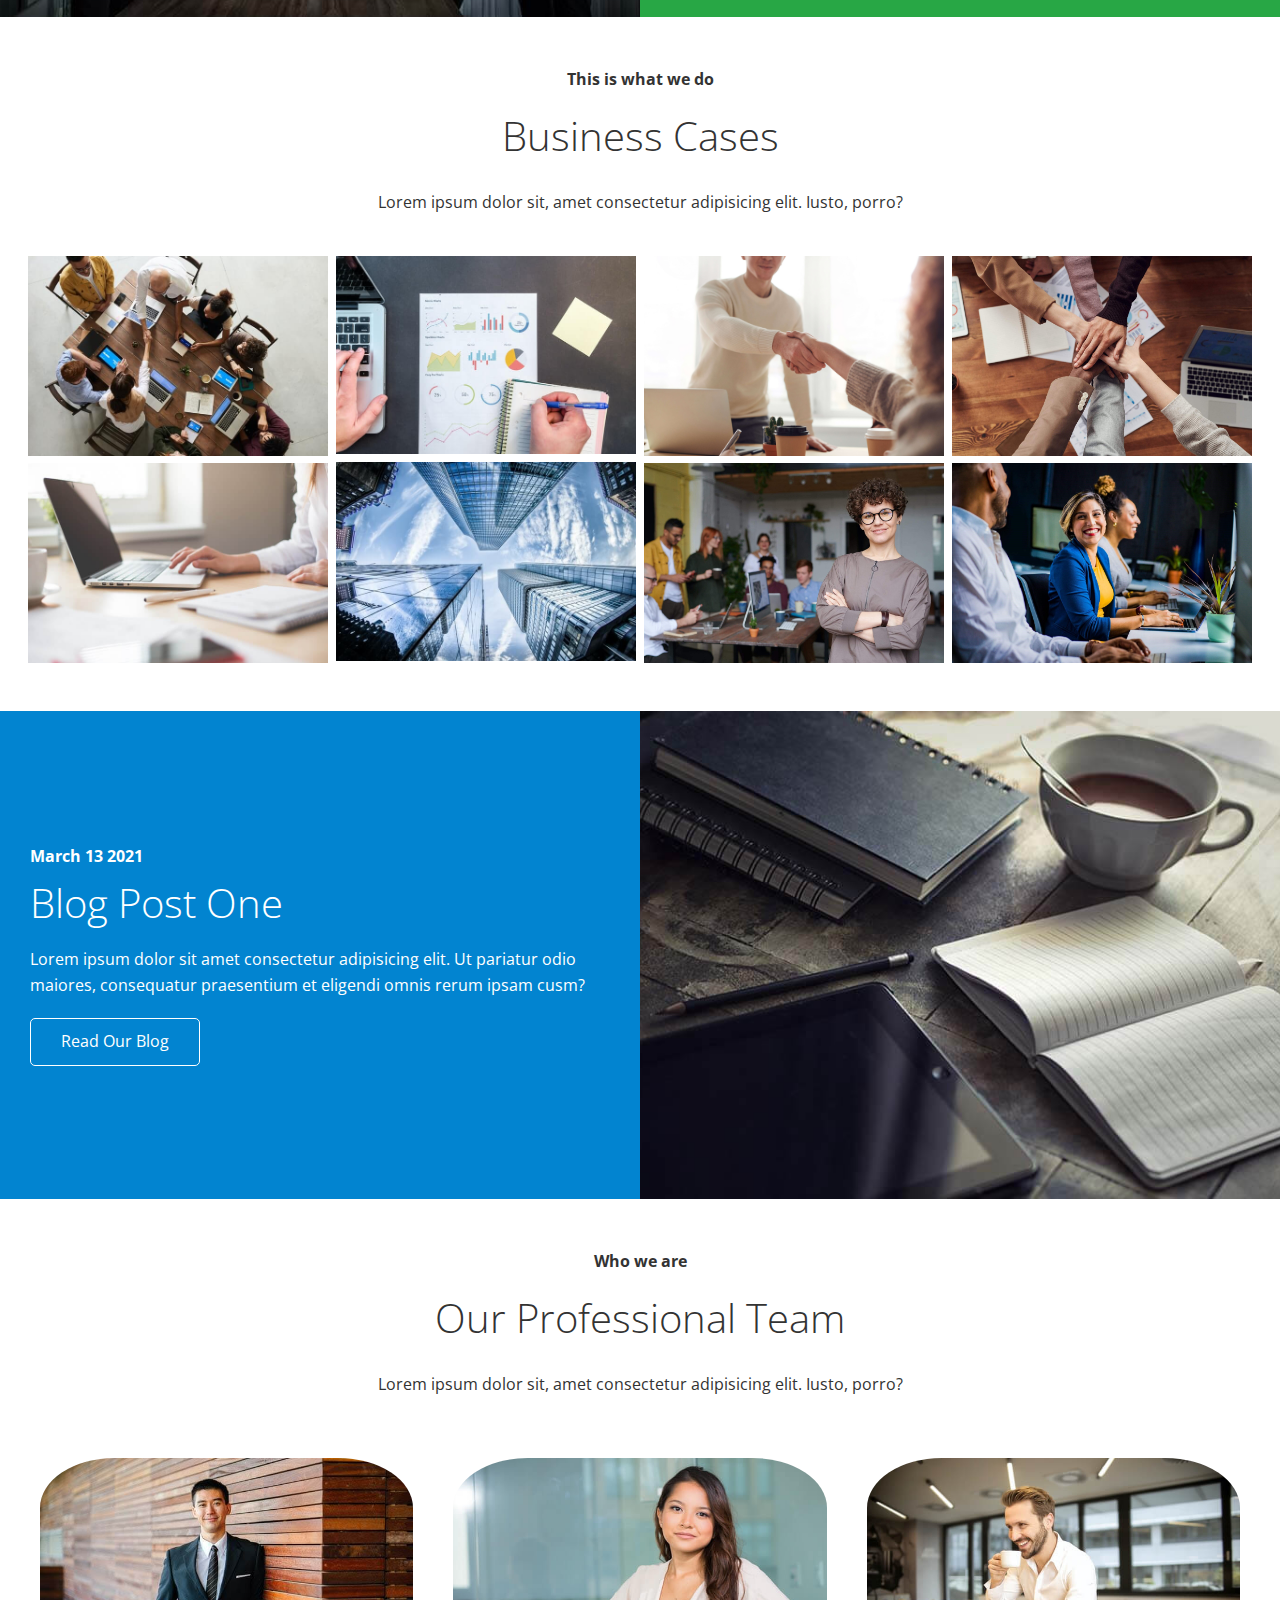
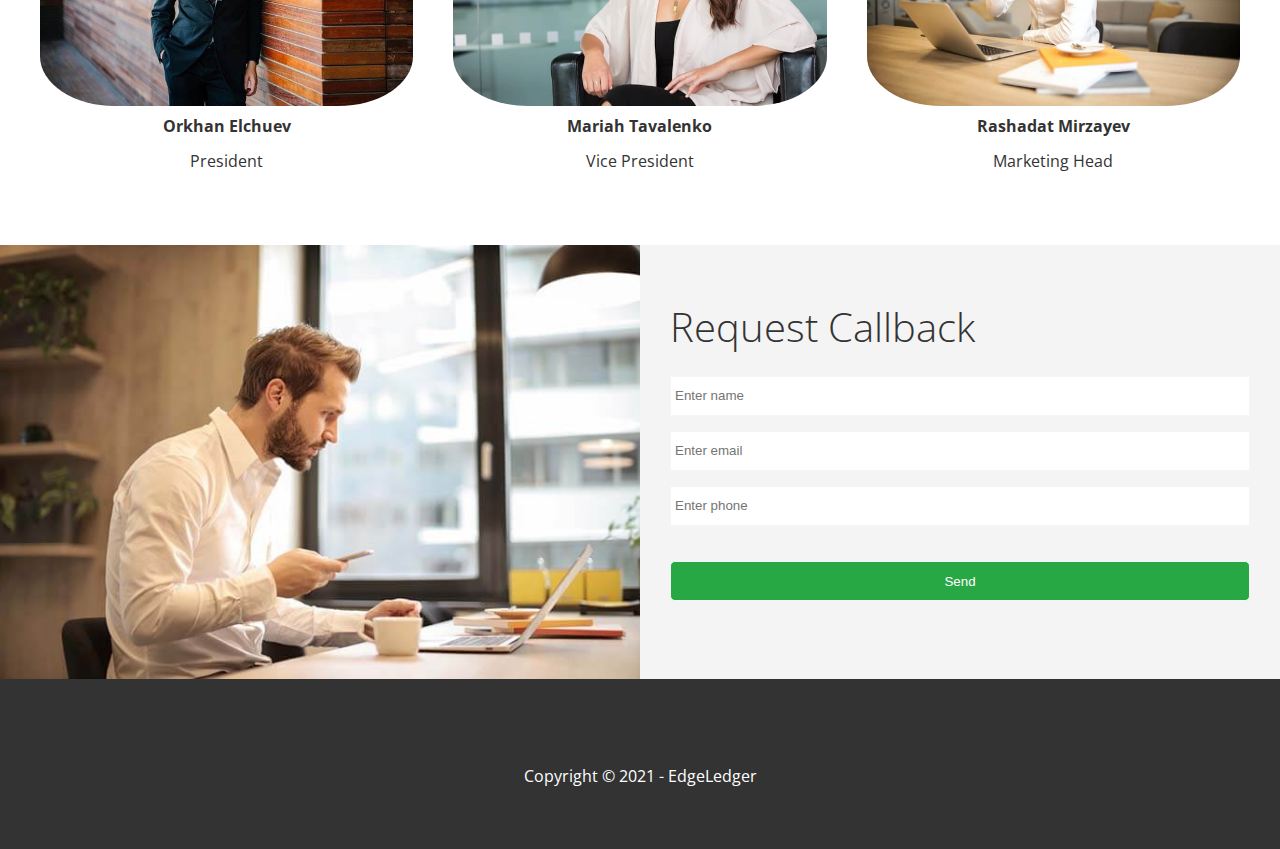
==== commit 6f1714f5: "Multiple posts added, links added" ====
--- a/index.html
+++ b/index.html
@@ -18,11 +18,11 @@
       </h1>
       <nav>
         <ul>
-          <li><a href="#home">Home</a></li>
-          <li><a href="#about">About</a></li>
-          <li><a href="#cases">Cases</a></li>
-          <li><a href="#blog">Blog</a></li>
-          <li><a href="#contact">Contact</a></li>
+          <li><a href="index.html">Home</a></li>
+          <li><a href="index.html#about">About</a></li>
+          <li><a href="index.html#cases">Cases</a></li>
+          <li><a href="index.html#blog">Blog</a></li>
+          <li><a href="index.html#contact">Contact</a></li>
         </ul>
       </nav>
     </div>
@@ -129,7 +129,7 @@
             <h4>March 13 2021</h4>
             <h2>Blog Post One</h2>
             <p>Lorem ipsum dolor sit amet consectetur adipisicing elit. Ut pariatur odio maiores, consequatur praesentium et eligendi omnis rerum ipsam cusm?</p>
-            <a href="#" class="btn btn-outline">
+            <a href="blog.html" class="btn btn-outline">
               <i class="fas fa-chevron"></i> 
               Read Our Blog
             </a>
--- a/css/utilities.css
+++ b/css/utilities.css
@@ -45,20 +45,6 @@
 .btn-outline {
   background: transparent;
   border: 1px solid #fff;
-}
-
-.hero::before {
-  content: '';
-  position: absolute;
-  top: 0;
-  left: 0;
-  width: 100%;
-  height: 100%;
-  background: rgba(0, 0, 0, 0.6);
-}
-
-.hero * {
-  z-index: 10;
 }
 
 /* Flex Items */
--- a/css/style.css
+++ b/css/style.css
@@ -63,6 +63,10 @@
 
 .navbar ul {
   display: flex;
+}
+
+.navbar .logo {
+  font-weight: 400;
 }
 
 /* Header */
@@ -93,6 +97,25 @@
   margin: 20px 0 30px;
 }
 
+.hero::before {
+  content: '';
+  position: absolute;
+  top: 0;
+  left: 0;
+  width: 100%;
+  height: 100%;
+  background: rgba(0, 0, 0, 0.6);
+}
+
+.hero * {
+  z-index: 10;
+}
+
+.hero.blog {
+  background: url('../img/home/blog.jpg') no-repeat center center/cover;
+  height: 30vh;
+}
+
 
 /* Icons */
 .icons {
@@ -150,6 +173,30 @@
 .callback-form .btn {
   padding: 12px 0;
   margin-top: 20px;
+}
+
+/* Post */
+.post {
+  padding: 50px 30px;
+}
+
+.post h2 {
+  font-size: 40px;
+  margin-bottom: 20px;
+  padding-bottom: 10px;
+  border-bottom: #ccc solid 1px;
+}
+
+.post .meta {
+  margin-bottom: 30px;
+}
+
+.post img {
+  width: 300px;
+  border-radius: 30%;
+  display: block;
+  margin: 0 auto 30px;
+
 }
 
 /* Footer */
@@ -172,4 +219,31 @@
 
 .footer .social > * {
   margin-right: 30px;
+}
+
+/* Mobile */
+@media(max-width: 768px) {
+  .navbar {
+    flex-direction: column;
+    height: 120px;
+    padding: 20px;
+  }
+
+  .navbar a {
+    padding: 10px 10px;
+    margin: 0 3px;
+  }
+
+  .flex-items {
+    flex-direction: column;
+  }
+
+  .flex-columns .column, .flex-grid .column{
+    flex: 100%;
+    max-width: 100%;
+  }
+
+  .team img {
+    width: 80%;
+  }
 }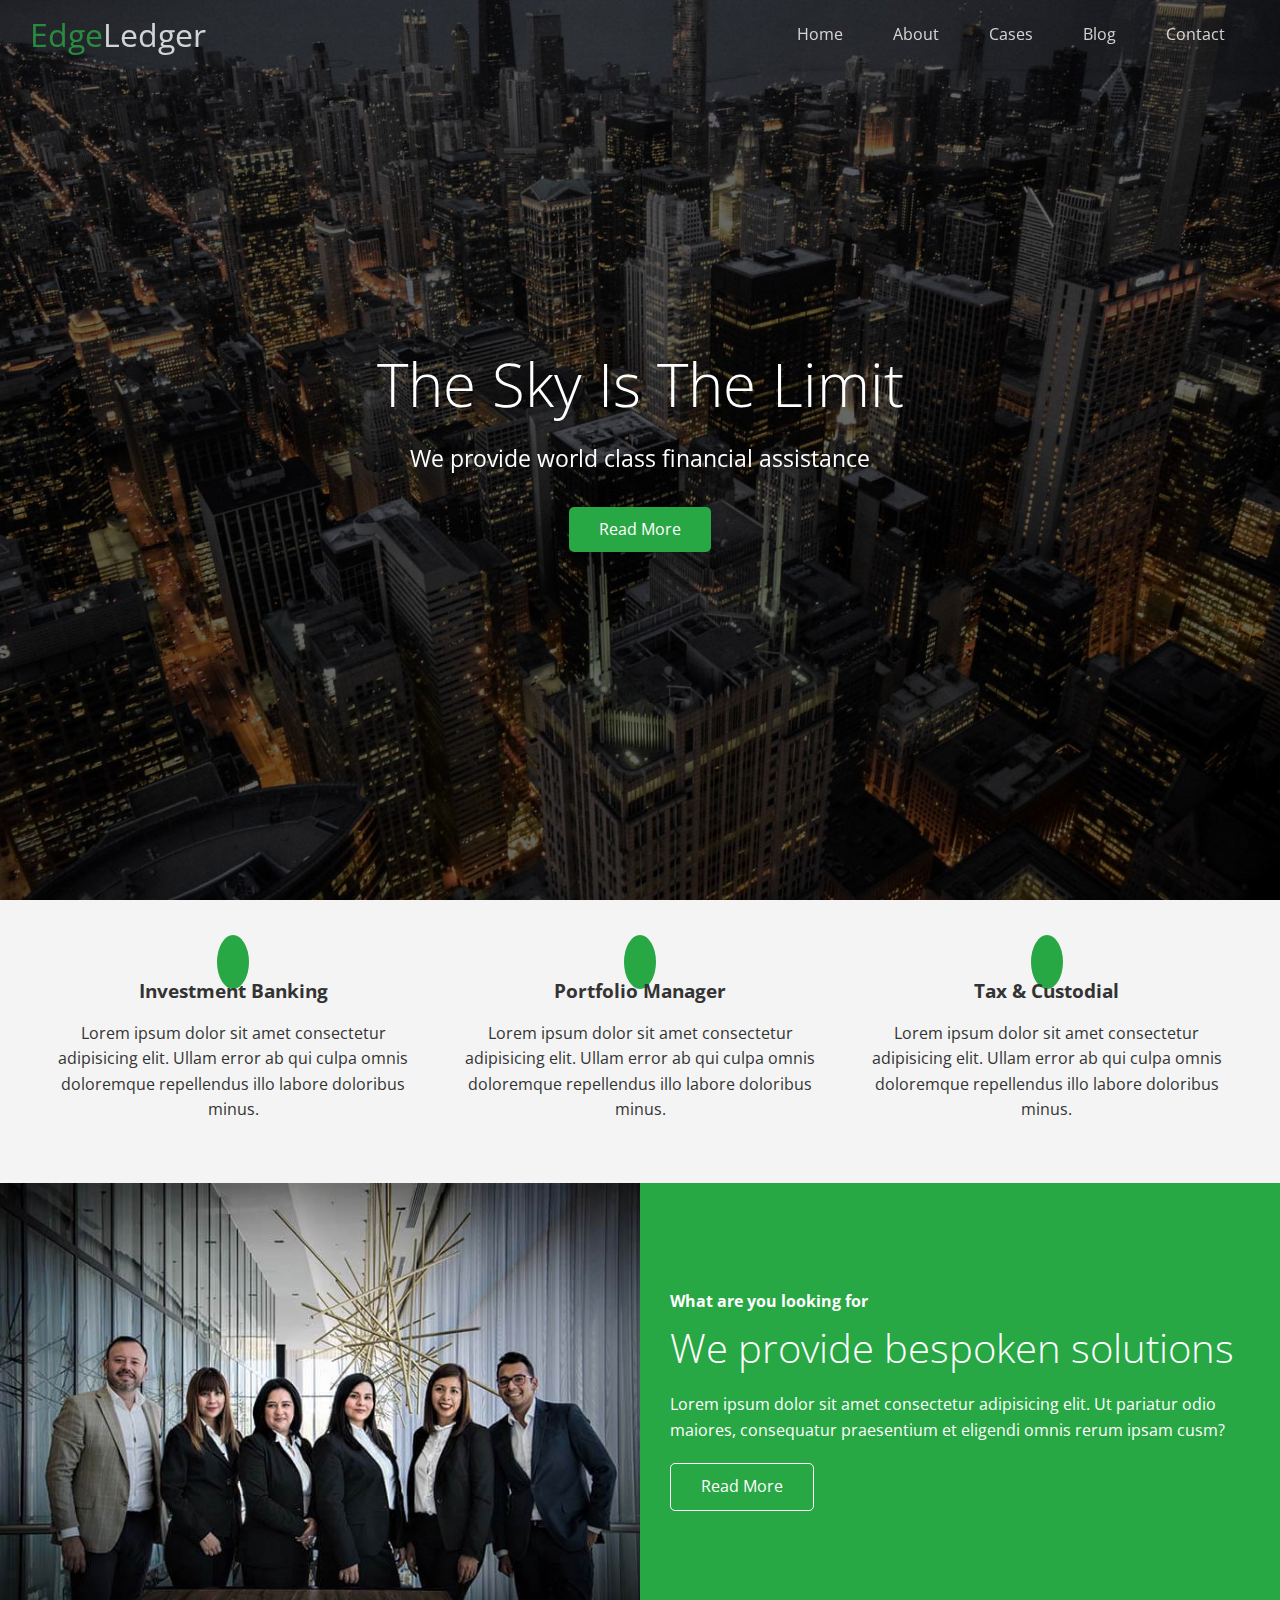
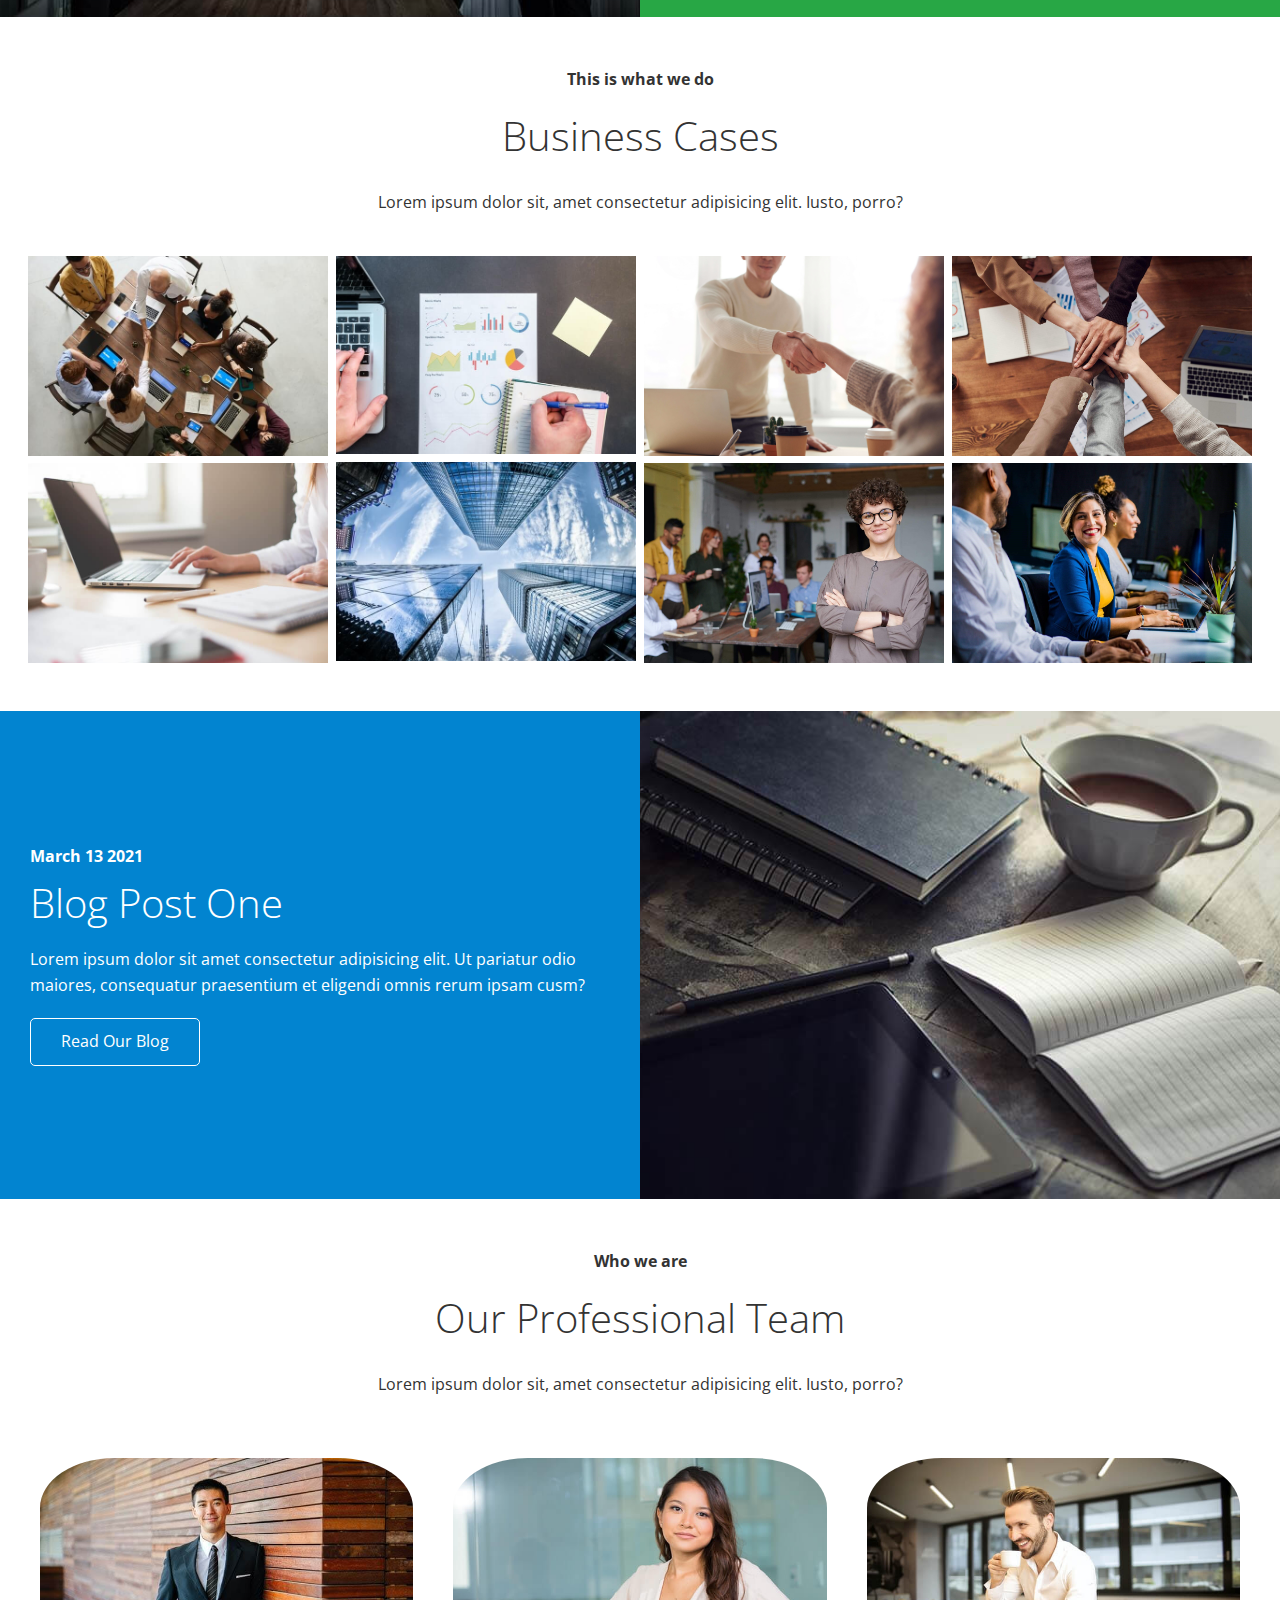
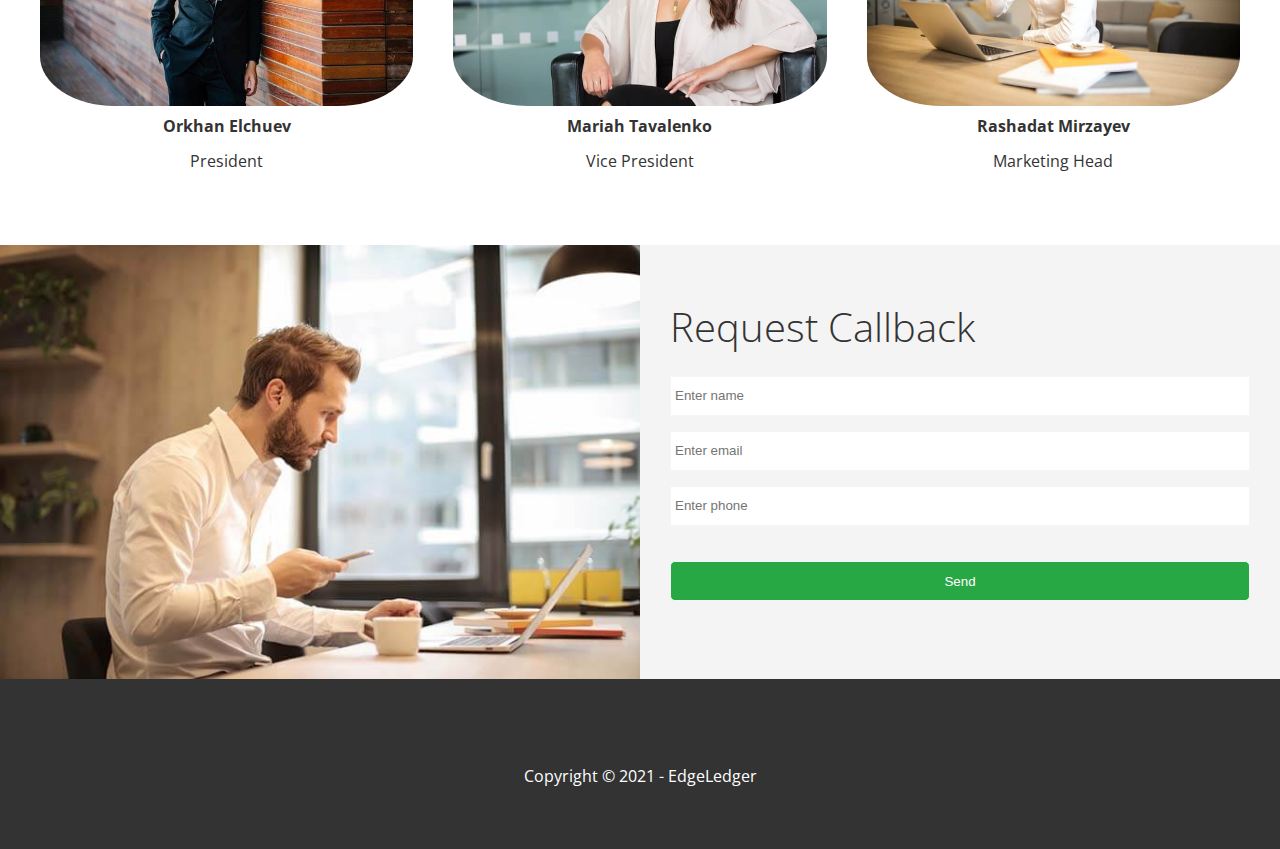
==== commit a9f1de50: "Naviation bar animation added to all pages, smooth scroll added towards section from navbar" ====
--- a/index.html
+++ b/index.html
@@ -12,7 +12,7 @@
 </head>
 <body id="home">
   <header class="hero">
-    <div id="navbar" class="navbar">
+    <div id="navbar" class="navbar top">
       <h1 class="logo">
         <span class="text-primary"><i class="fas fa-book-open"></i> Edge</span>Ledger
       </h1>
@@ -209,5 +209,45 @@
     </div>
     <p>Copyright &copy; 2021 - EdgeLedger</p>
   </footer>
+
+  <script src="https://code.jquery.com/jquery-3.6.0.min.js" integrity="sha256-/xUj+3OJU5yExlq6GSYGSHk7tPXikynS7ogEvDej/m4=" crossorigin="anonymous"></script>
+  
+  <script>
+    const navbar = document.getElementById('navbar');
+    let scrolled = false;
+
+    // Show the background of navigation bar if user scrolled 100 pixels down
+    window.onscroll = function() {
+      if(window.pageYOffset > 100) {
+        navbar.classList.remove('top');
+        if(!scrolled) {
+          navbar.style.transform = 'translateY(-70)';
+        }
+        setTimeout(function() {
+          navbar.style.transform = 'translateY(0)';
+          scrolled = true;
+        }, 200);
+      } else {
+        navbar.classList.add('top');
+        scrolled = false;
+      }
+    }
+
+    // Smooth scrolling
+    $('#navbar a, .btn').on('click', function(e) {
+      if(this.hash !== '') {
+        e.preventDefault();
+
+        const hash = this.hash;
+
+        $('html, body').animate(
+          {
+            scrollTop: $(hash).offset().top - 100,
+          },
+          800
+        );
+      }
+    });
+  </script>
 </body>
 </html>--- a/css/style.css
+++ b/css/style.css
@@ -49,6 +49,11 @@
   position: fixed;
   top: 0px;
   padding: 0 30px;
+  transition: 0.6s ease-in;
+}
+
+.navbar.top {
+  background: transparent;
 }
 
 .navbar a {
